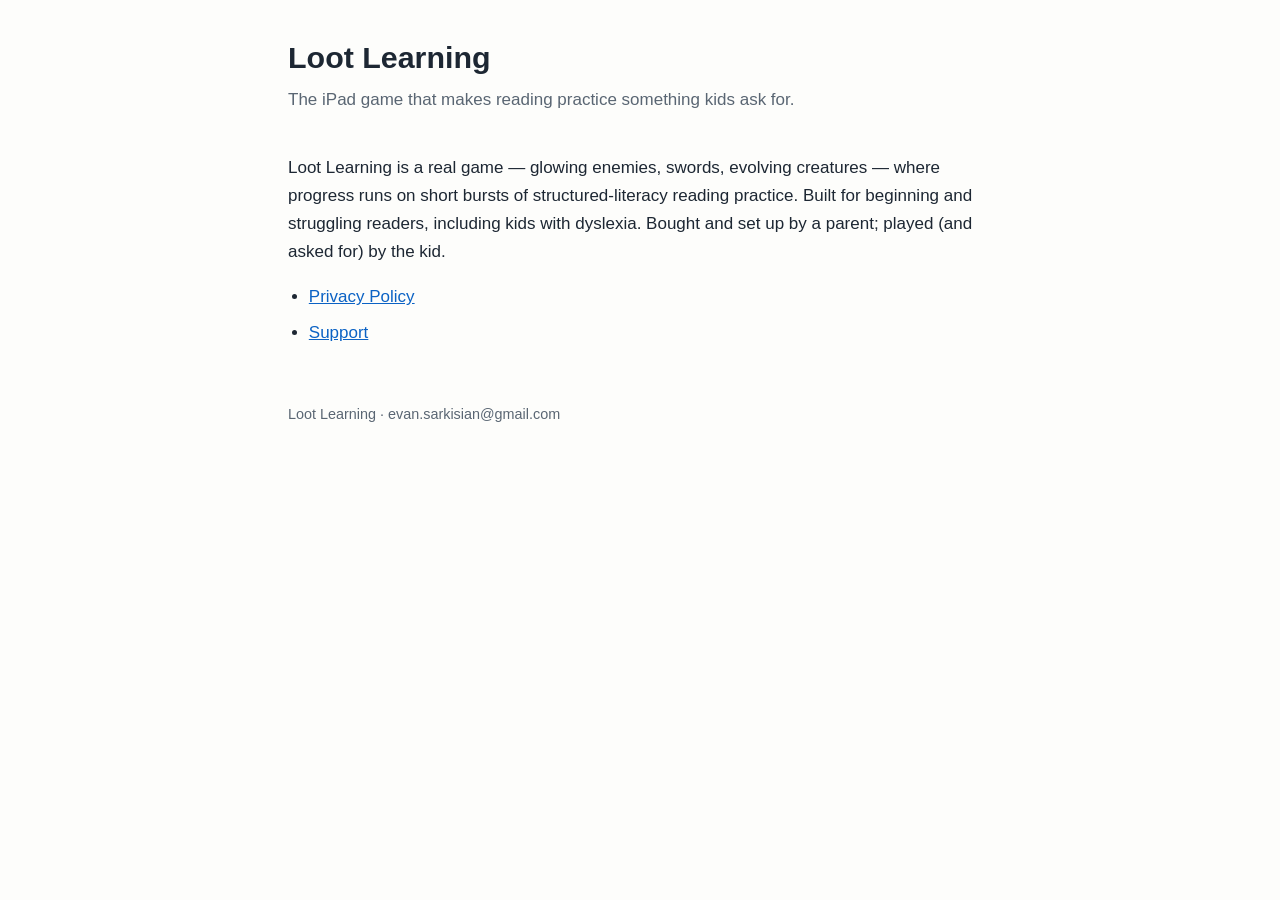
==== index.html @ bc10ce5f "Loot Learning site: privacy policy + support pages Co-Authored-By: Claude Fable 5 <noreply@anthropic" ====
<!DOCTYPE html>
<html lang="en">
<head>
<meta charset="utf-8">
<meta name="viewport" content="width=device-width, initial-scale=1">
<title>Loot Learning</title>
<link rel="stylesheet" href="style.css">
</head>
<body>
<header>
  <h1>Loot Learning</h1>
  <p>The iPad game that makes reading practice something kids ask for.</p>
</header>
<main>
<p>Loot Learning is a real game — glowing enemies, swords, evolving creatures — where progress runs on
short bursts of structured-literacy reading practice. Built for beginning and struggling readers,
including kids with dyslexia. Bought and set up by a parent; played (and asked for) by the kid.</p>
<ul>
<li><a href="privacy/">Privacy Policy</a></li>
<li><a href="support/">Support</a></li>
</ul>
</main>
<footer><p>Loot Learning · evan.sarkisian@gmail.com</p></footer>
</body>
</html>
---- style.css ----
:root { color-scheme: light dark; }
* { box-sizing: border-box; }
body {
  margin: 0; padding: 2rem 1.25rem 4rem;
  font: 17px/1.65 -apple-system, BlinkMacSystemFont, "Segoe UI", Roboto, Helvetica, Arial, sans-serif;
  color: #1d2733; background: #fdfdfb;
}
@media (prefers-color-scheme: dark) {
  body { color: #e6e9ee; background: #14181d; }
  a { color: #7db8ff; }
  header p, footer { color: #9aa5b1; }
  h2 { border-color: #2c3540; }
}
main { max-width: 44rem; margin: 0 auto; }
header { max-width: 44rem; margin: 0 auto 2.5rem; }
header h1 { margin: 0 0 .25rem; font-size: 1.9rem; }
header p { margin: 0; color: #5a6673; }
h2 { margin-top: 2.2rem; font-size: 1.25rem; border-bottom: 1px solid #e3e6e0; padding-bottom: .35rem; }
a { color: #0b62c4; }
ul { padding-left: 1.3rem; }
li { margin: .45rem 0; }
strong { font-weight: 650; }
footer { max-width: 44rem; margin: 3.5rem auto 0; font-size: .9rem; color: #5a6673; }
nav.crumbs { max-width: 44rem; margin: 0 auto 1rem; font-size: .95rem; }
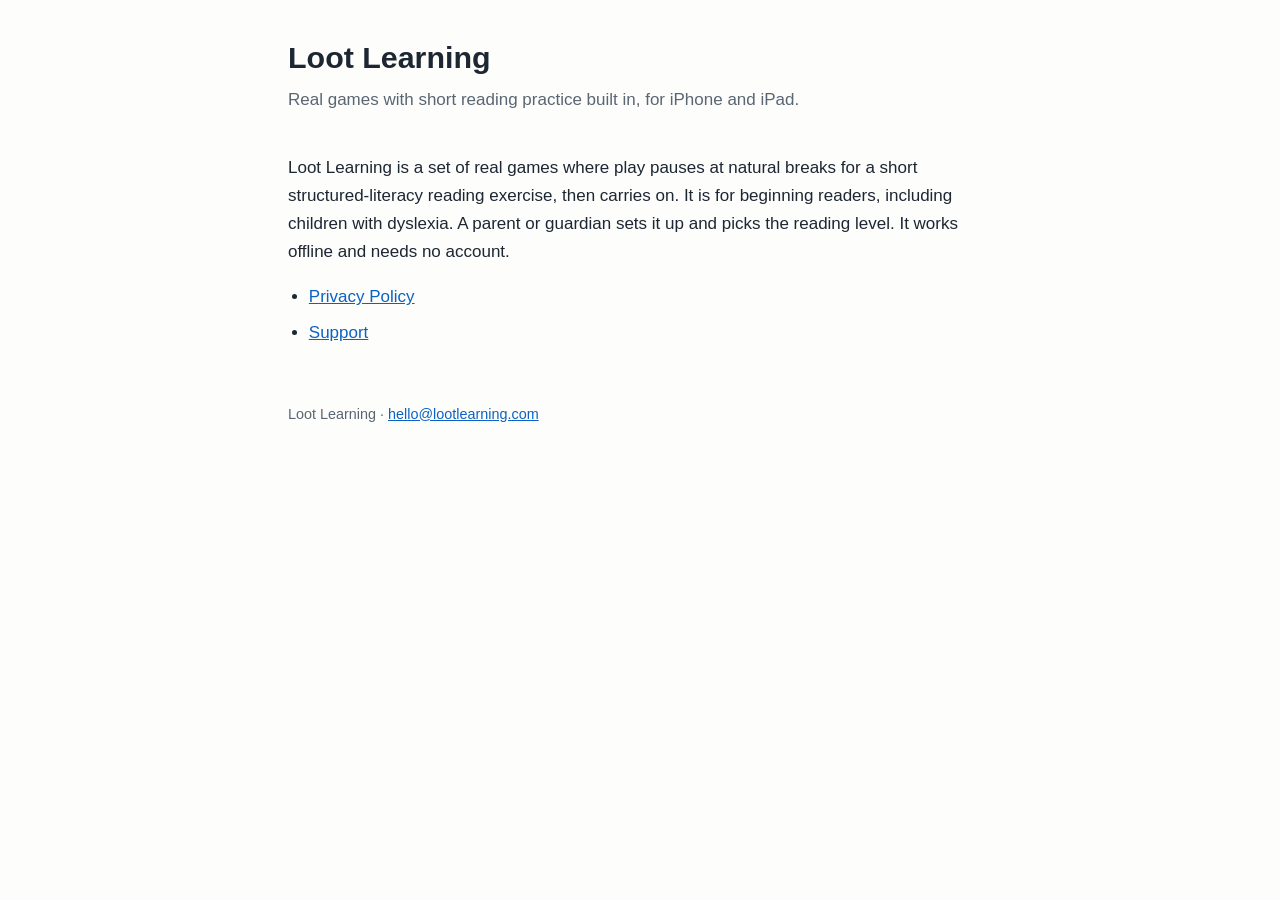
==== commit c6823d81: "Update privacy, support and home pages for Loot Learning 1.0 Premium games (The Saw, Lantern Dungeon" ====
--- a/index.html
+++ b/index.html
@@ -9,17 +9,18 @@
 <body>
 <header>
   <h1>Loot Learning</h1>
-  <p>The iPad game that makes reading practice something kids ask for.</p>
+  <p>Real games with short reading practice built in, for iPhone and iPad.</p>
 </header>
 <main>
-<p>Loot Learning is a real game — glowing enemies, swords, evolving creatures — where progress runs on
-short bursts of structured-literacy reading practice. Built for beginning and struggling readers,
-including kids with dyslexia. Bought and set up by a parent; played (and asked for) by the kid.</p>
+<p>Loot Learning is a set of real games where play pauses at natural breaks for a short
+structured-literacy reading exercise, then carries on. It is for beginning readers, including
+children with dyslexia. A parent or guardian sets it up and picks the reading level. It works
+offline and needs no account.</p>
 <ul>
 <li><a href="privacy/">Privacy Policy</a></li>
 <li><a href="support/">Support</a></li>
 </ul>
 </main>
-<footer><p>Loot Learning · evan.sarkisian@gmail.com</p></footer>
+<footer><p>Loot Learning · <a href="mailto:hello@lootlearning.com">hello@lootlearning.com</a></p></footer>
 </body>
 </html>
